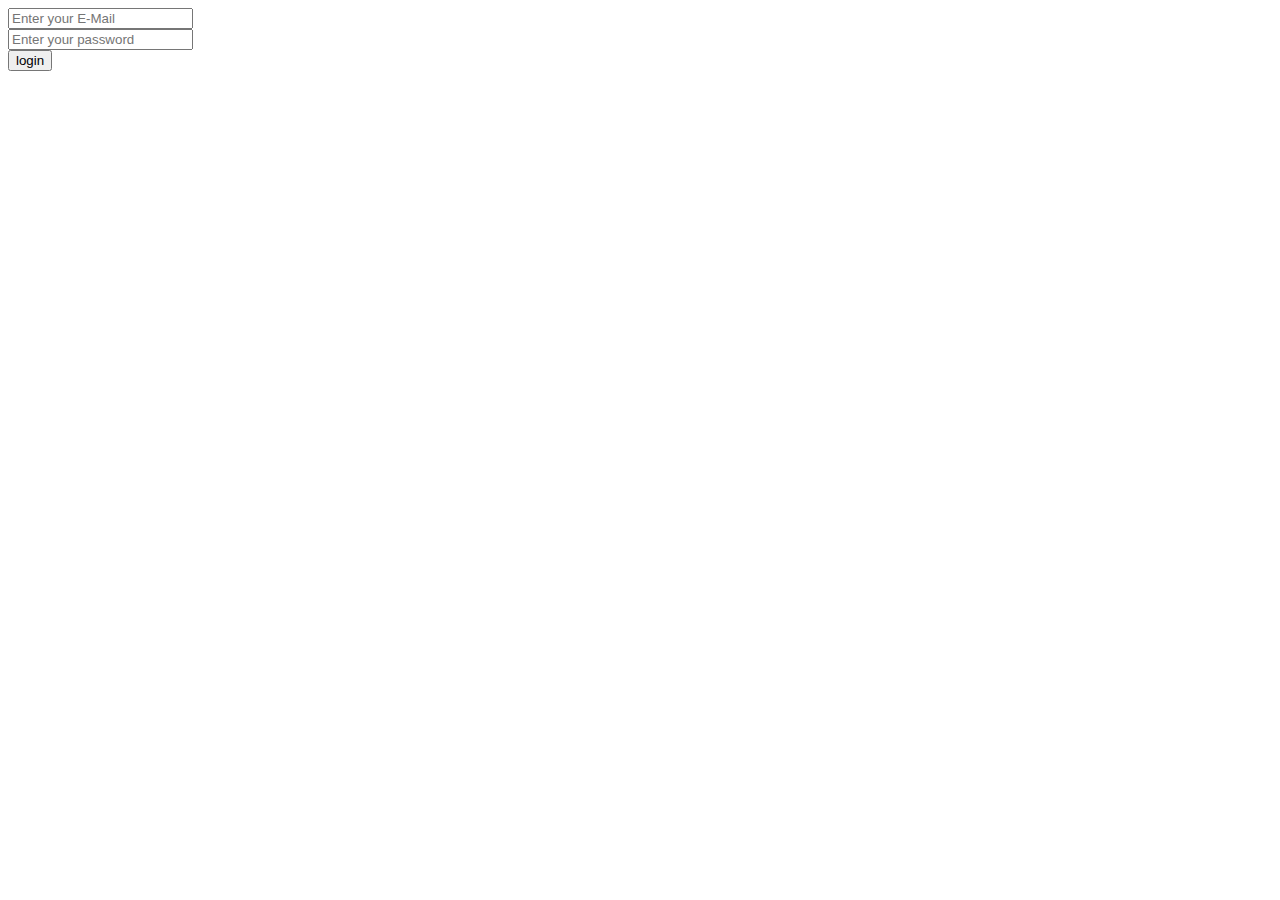
==== index.html @ 244e3081 "changes login.js for user and admin" ====
<!DOCTYPE html>
<html lang="en">
<head>
    <meta charset="UTF-8">
    <meta http-equiv="X-UA-Compatible" content="IE=edge">
    <meta name="viewport" content="width=device-width, initial-scale=1.0">
    <title>Lymas | Admin login</title>
    <script src="js/jquery.min.js"></script>
    <script src="js/user_login.js"></script>
</head>
<body>
    <form action="login.php" method="post" id="loginForm" onsubmit="return validateForm();">
        <input type="text" name="email" id="uname" placeholder="Enter your E-Mail"><br>
        <input type="text" name="password" id="password" placeholder="Enter your password"><br>
        <input type="submit" value="login" name="login_submit" id="submitBtn">
    </form>
</body>
</html>
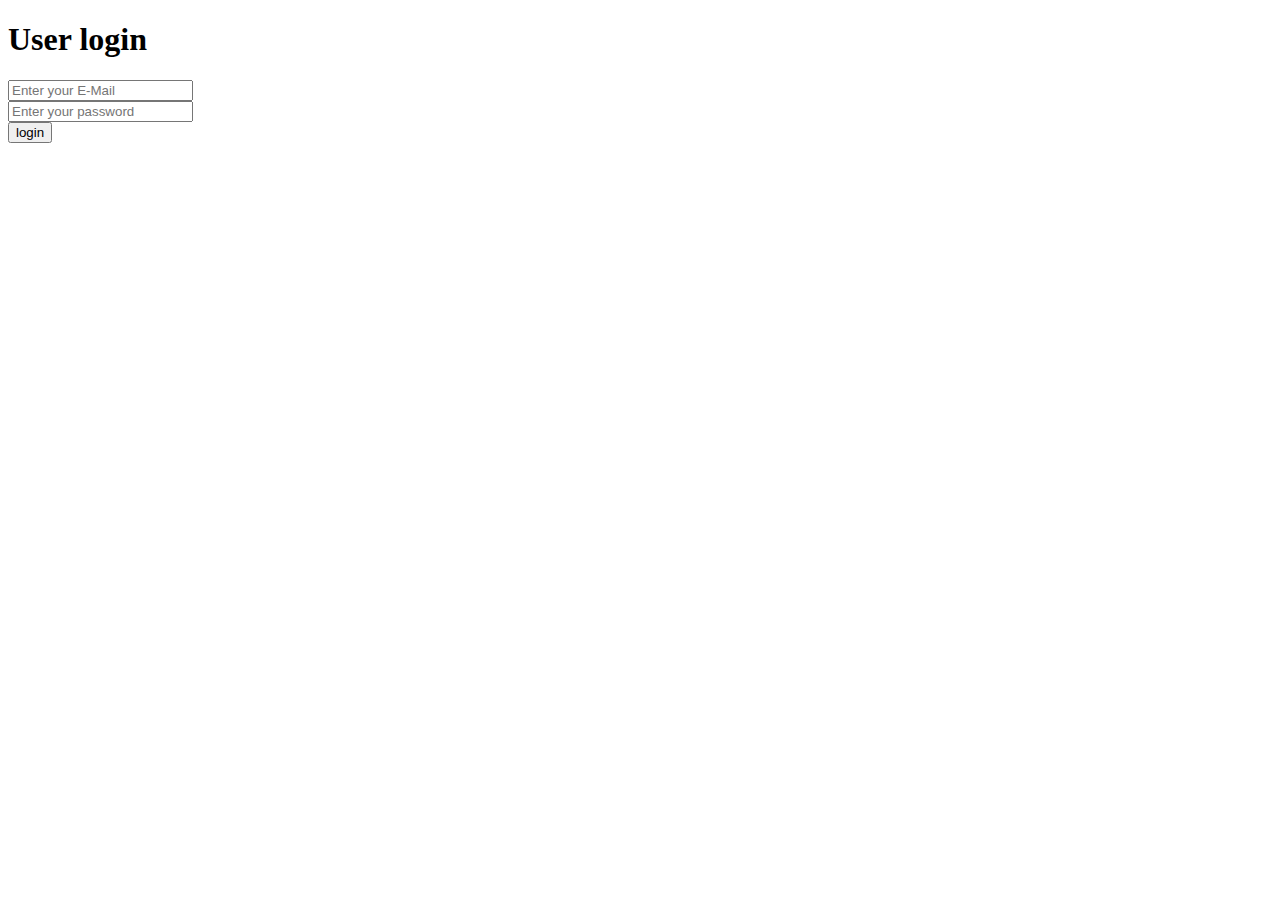
==== commit 265a2c85: "user login logic finised" ====
--- a/index.html
+++ b/index.html
@@ -9,7 +9,8 @@
     <script src="js/user_login.js"></script>
 </head>
 <body>
-    <form action="login.php" method="post" id="loginForm" onsubmit="return validateForm();">
+    <h1>User login</h1>
+    <form action="user_login.php" method="post" id="loginForm" onsubmit="return validateForm();">
         <input type="text" name="email" id="uname" placeholder="Enter your E-Mail"><br>
         <input type="text" name="password" id="password" placeholder="Enter your password"><br>
         <input type="submit" value="login" name="login_submit" id="submitBtn">
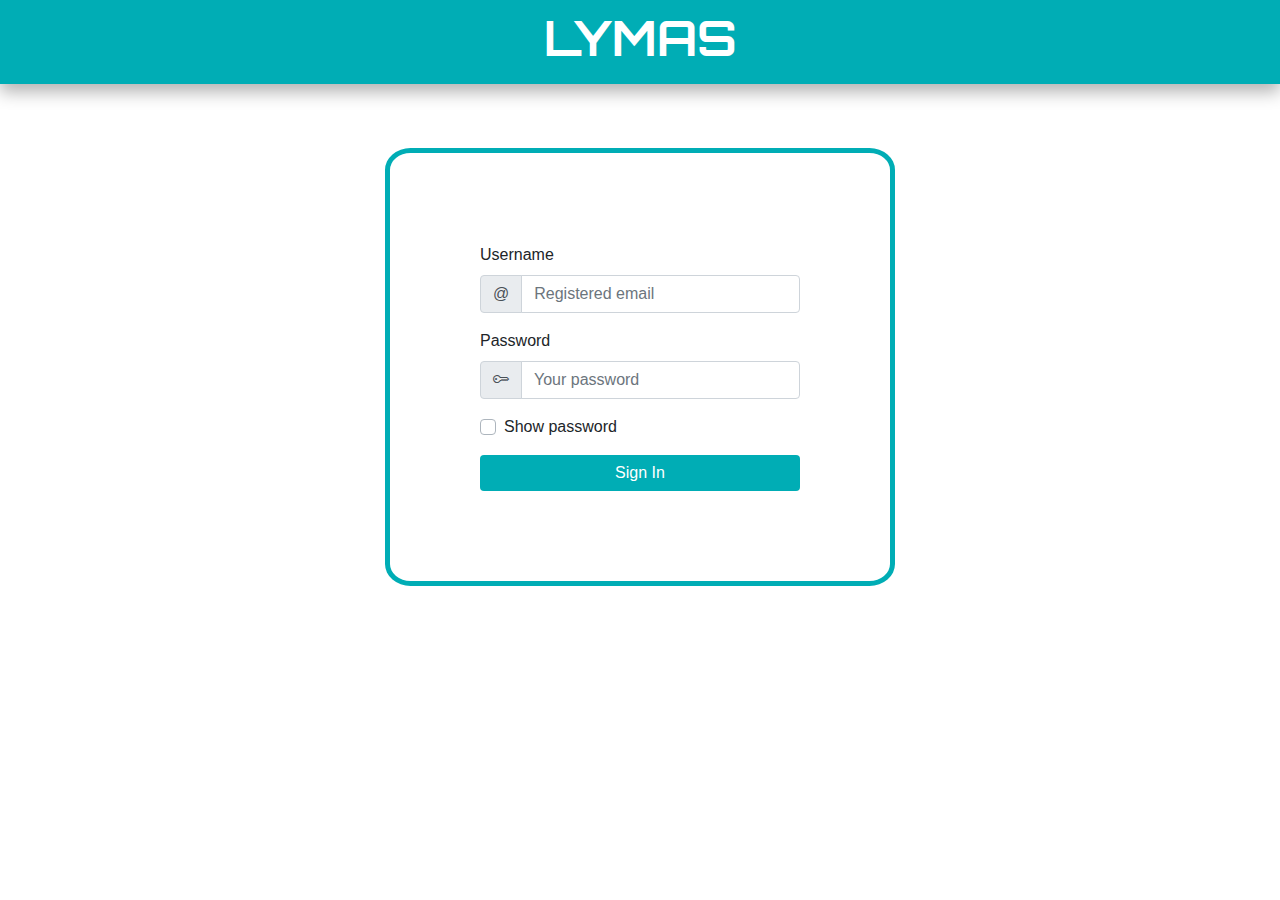
==== commit a430fb38: "user and admin login completed" ====
--- a/index.html
+++ b/index.html
@@ -5,15 +5,67 @@
     <meta http-equiv="X-UA-Compatible" content="IE=edge">
     <meta name="viewport" content="width=device-width, initial-scale=1.0">
     <title>Lymas | Admin login</title>
-    <script src="js/jquery.min.js"></script>
+    <link rel="stylesheet" href="style/bootstrap/bootstrap.min.css">
+    <link rel="stylesheet" href="https://maxcdn.bootstrapcdn.com/font-awesome/4.4.0/css/font-awesome.min.css">
+    <link rel="stylesheet" href="https://cdn.jsdelivr.net/npm/bootstrap-icons@1.4.1/font/bootstrap-icons.css">
+    <link rel="stylesheet" href="style/css/user_login.css">
+    <script src="style/bootstrap/jquery.min.js"></script>
+    <script src="style/bootstrap/popper.min.js"></script>
+    <script src="style/bootstrap/bootstrap.min.js"></script>
     <script src="js/user_login.js"></script>
 </head>
 <body>
-    <h1>User login</h1>
-    <form action="user_login.php" method="post" id="loginForm" onsubmit="return validateForm();">
-        <input type="text" name="email" id="uname" placeholder="Enter your E-Mail"><br>
-        <input type="text" name="password" id="password" placeholder="Enter your password"><br>
-        <input type="submit" value="login" name="login_submit" id="submitBtn">
-    </form>
+    <div id="login_header">
+        <h1>LYMAS</h1>
+    </div>
+    <div id="login">
+        <div class="container">
+            <div id="login-row" class="row justify-content-center align-items-center">
+                <div id="login-column" class="col-md-6">
+                    <div id="login-box" class="col-md-12">
+                        <form id="admin_login_form" method="post" action="user_login.php"  onsubmit="return validateForm();">
+                            <div class="form-row">
+                              <div class="col-md-12 mb-3">
+                                <label for="email_input">Username</label>
+                                <div class="input-group">
+                                  <div class="input-group-prepend">
+                                    <span class="input-group-text" id="inputGroupPrepend2-login">@</span>
+                                  </div>
+                                  <input type="email" name="email" class="form-control" id="email_input" placeholder="Registered email" aria-describedby="inputGroupPrepend2-login" required>
+                                </div>
+                                <div class="input_log" id="username_log">
+                                    <p id="uname_success" class="success_log">Looks good &check;</p>
+                                    <p id="uname_failed" class="failed_log">Oops! Wrong username &times;</p>
+                                </div>
+                              </div>
+                            </div>
+                            <div class="form-row">
+                                <div class="col-md-12 mb-3">
+                                    <label for="password_input">Password</label>
+                                    <div class="input-group">
+                                      <div class="input-group-prepend">
+                                        <span class="input-group-text" id="inputGroupPrepend3-login"><i class="bi bi-key"></i></span>
+                                      </div>
+                                      <input type="password" name="password" class="form-control" id="password_input" placeholder="Your password" aria-describedby="inputGroupPrepend3-login" required>
+                                    </div>
+                                    <div class="input_log" id="password_log">
+                                        <p id="password_success" class="success_log">Right password &check;</p>
+                                        <p id="password_failed" class="failed_log">Oops! Wrong password &times;</p>
+                                    </div>
+                                  </div>
+                            </div>
+                            <div class="form-group">
+                                <div class="custom-control custom-checkbox">
+                                    <input type="checkbox" class="custom-control-input" id="password_toggle">
+                                    <label class="custom-control-label" for="password_toggle">Show password</label>
+                                  </div>
+                            </div>
+                            <button class="btn btn-primary btn-block" type="submit" id="signin_btn">Sign In</button>
+                          </form>
+                    </div>
+                </div>
+            </div>
+        </div>
+    </div>
 </body>
 </html>--- a/style/css/user_login.css
+++ b/style/css/user_login.css
@@ -0,0 +1,70 @@
+* {
+  margin: 0;
+  padding: 0;
+  box-sizing: border-box;
+  scroll-behavior: smooth; }
+
+@font-face {
+  font-family: baseFont;
+  src: url(../font/Orbitron-VariableFont_wght.ttf); }
+@font-face {
+  font-family: boldFont;
+  src: url(../font/Orbitron-Bold.ttf); }
+@font-face {
+  font-family: roboto_reg;
+  src: url(../font/Roboto-Regular.ttf); }
+@font-face {
+  font-family: roboto_medium;
+  src: url(../font/Roboto-Medium.ttf); }
+@font-face {
+  font-family: roboto_bold;
+  src: url(../font/Roboto-Bold.ttf); }
+#login_header {
+  background-color: #00adb5;
+  color: #ffffff;
+  font-family: boldFont;
+  text-align: center;
+  box-shadow: 0px 8px 16px 0px rgba(0, 0, 0, 0.3);
+  padding: 1vh 0vh;
+  margin-bottom: 5%; }
+  @media screen and (max-width: 1199px) {
+    #login_header {
+      padding: 1vh 0vh;
+      margin-bottom: 15%; } }
+
+#login_header h1 {
+  font-size: 3em; }
+
+#admin_login_form {
+  border: 5px solid #00adb5;
+  padding: 10vh;
+  border-radius: 5%; }
+  @media screen and (max-width: 1199px) {
+    #admin_login_form {
+      padding: 5vh; } }
+
+#admin_login_form button {
+  background-color: #00adb5;
+  border: none; }
+
+#admin_login_form button:hover {
+  background-color: #ffffff;
+  color: #00adb5;
+  border: 0.2em solid #00adb5; }
+
+#username_log p {
+  display: none; }
+
+#password_log p {
+  display: none; }
+
+.failed_log {
+  color: crimson; }
+
+.success_log {
+  color: forestgreen; }
+
+.error_btn {
+  background-color: crimson; }
+
+/*# sourceMappingURL=user_login.css.map */
